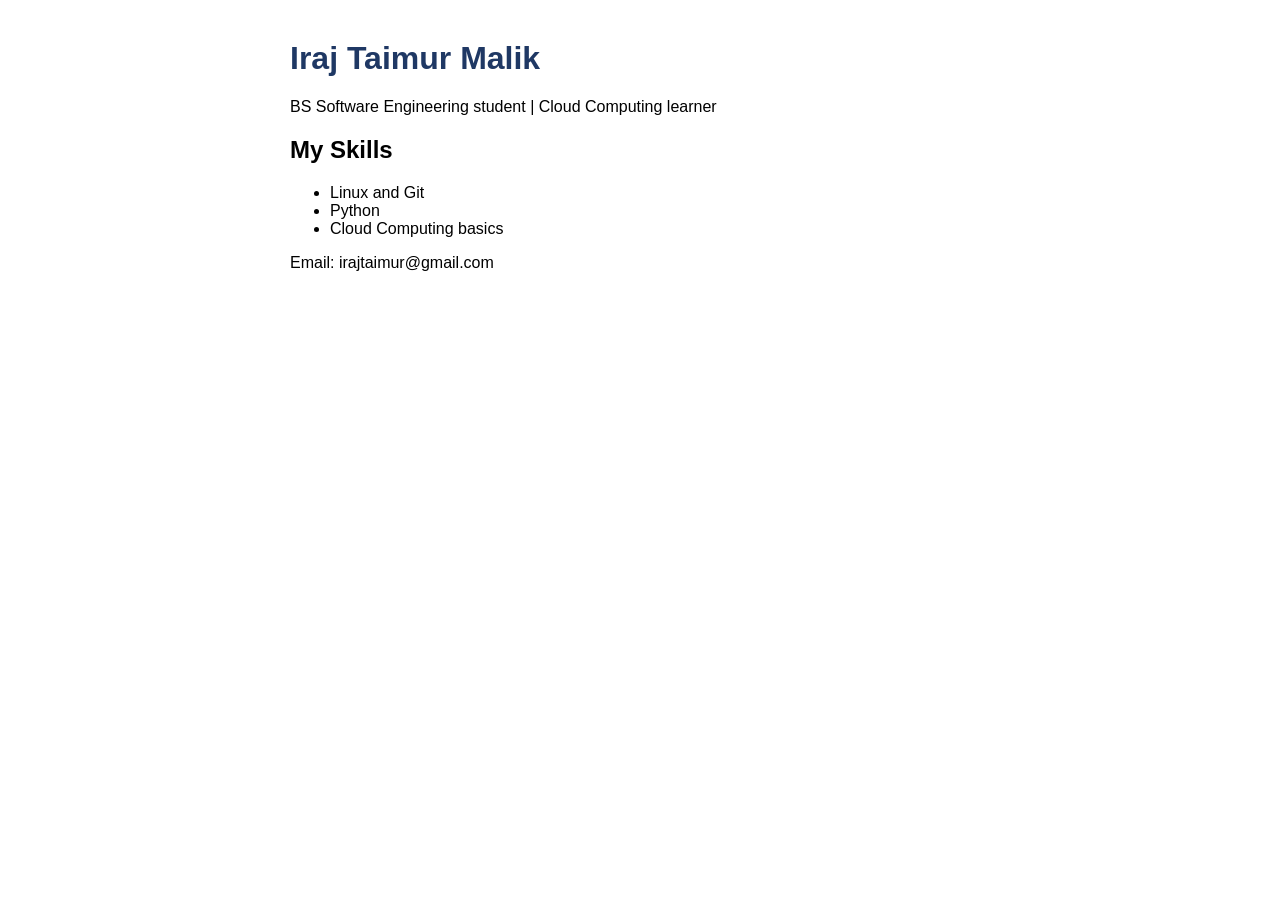
==== index.html @ 6083d050 "Add my website" ====
<!DOCTYPE html>
<html>
<head>
 <title>My Portfolio</title>
 <style>
 body { font-family: Arial; max-width: 700px; margin: 40px auto; }
 h1 { color: #1F3864; }
 </style>
</head>
<body>
 <h1>Iraj Taimur Malik</h1>
 <p>BS Software Engineering student | Cloud Computing learner</p>
 <h2>My Skills</h2>
 <ul>
 <li>Linux and Git</li>
 <li>Python</li>
 <li>Cloud Computing basics</li>
 </ul>
 <p>Email: irajtaimur@gmail.com</p>
</body>
</html>
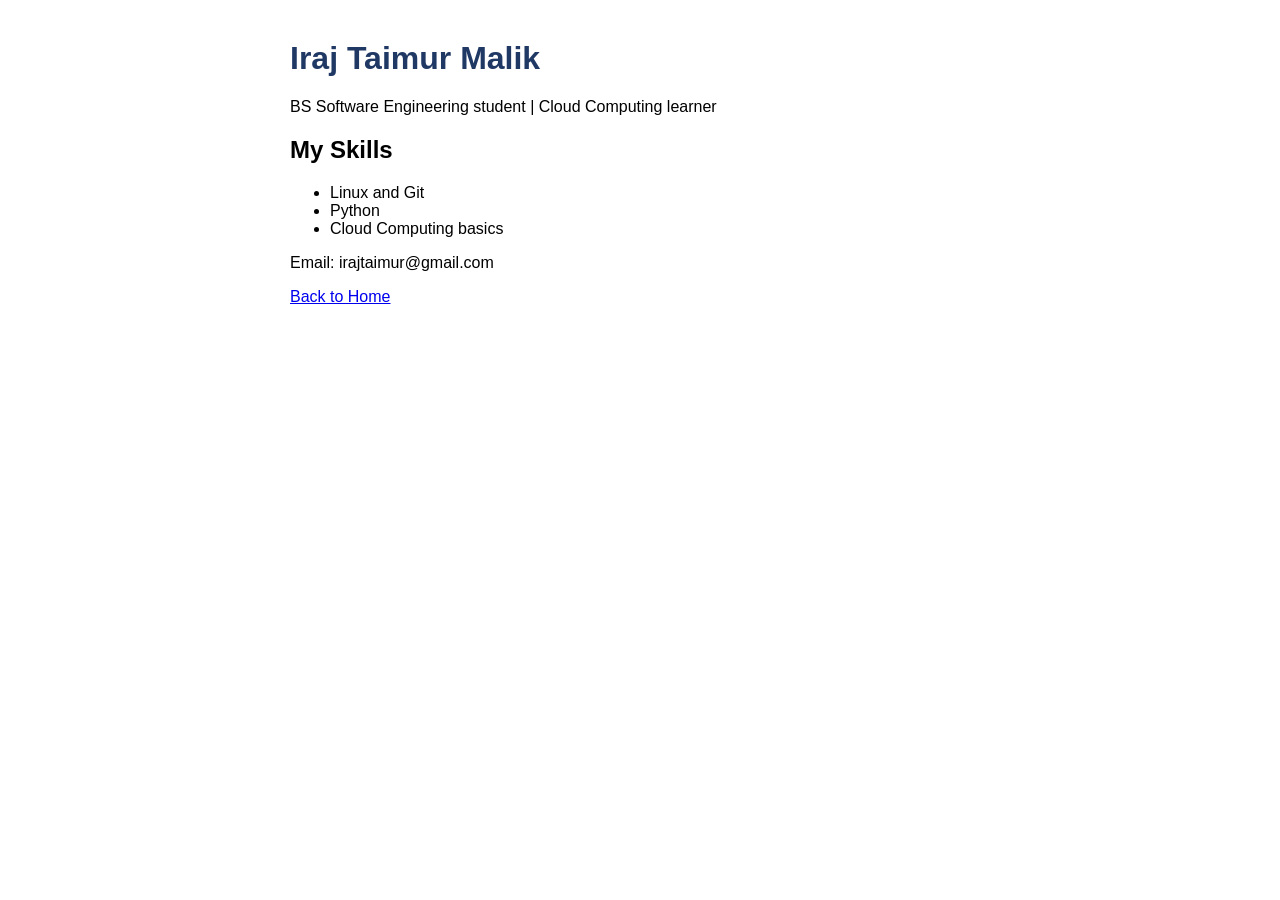
==== commit a4386bb7: "Add about page and link from index" ====
--- a/index.html
+++ b/index.html
@@ -17,5 +17,6 @@
  <li>Cloud Computing basics</li>
  </ul>
  <p>Email: irajtaimur@gmail.com</p>
+ <a href="index.html">Back to Home</a>
 </body>
 </html>
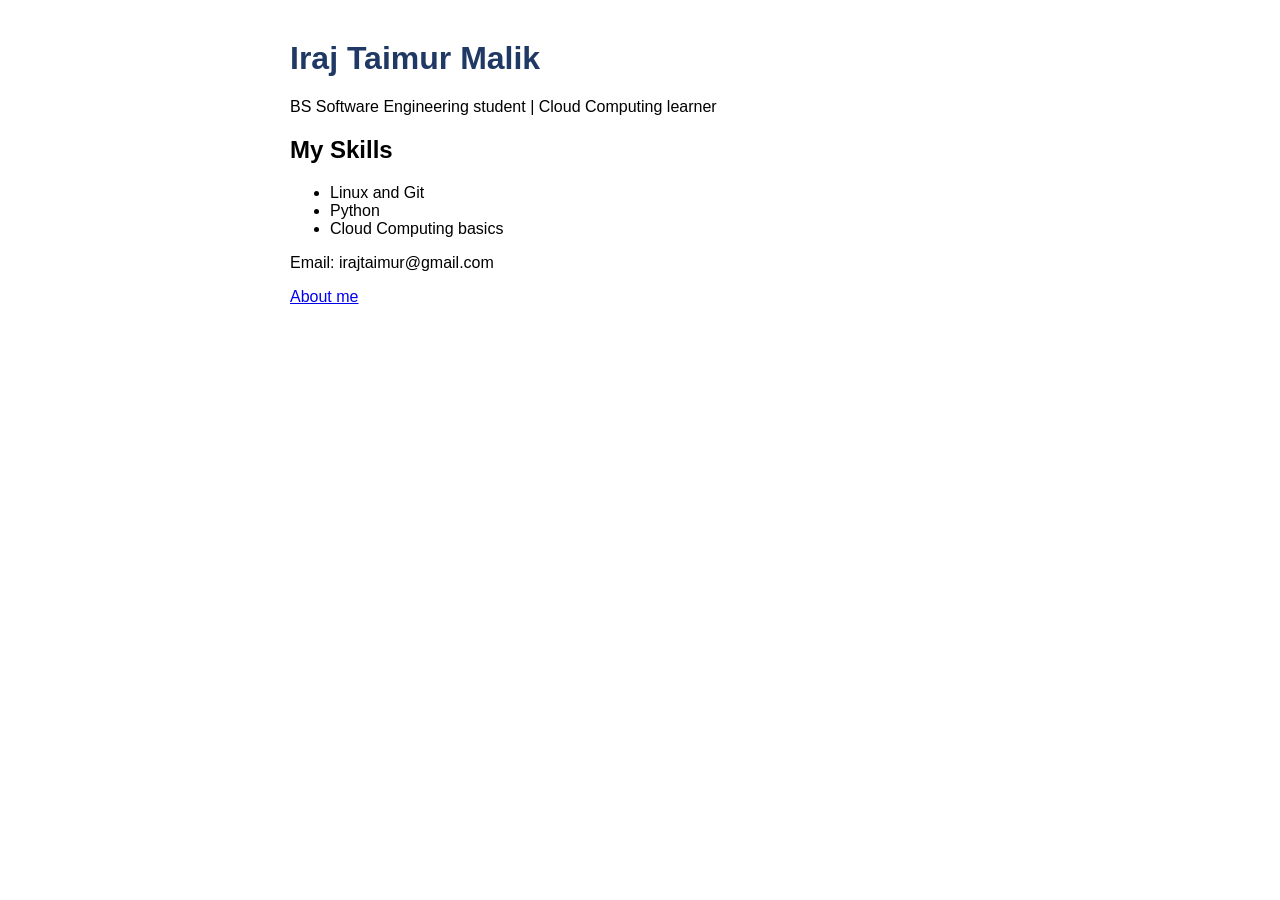
==== commit b5c4fd72: "Add about page and link from index" ====
--- a/index.html
+++ b/index.html
@@ -17,6 +17,6 @@
  <li>Cloud Computing basics</li>
  </ul>
  <p>Email: irajtaimur@gmail.com</p>
- <a href="index.html">Back to Home</a>
+<a href="about.html">About me</a>
 </body>
 </html>
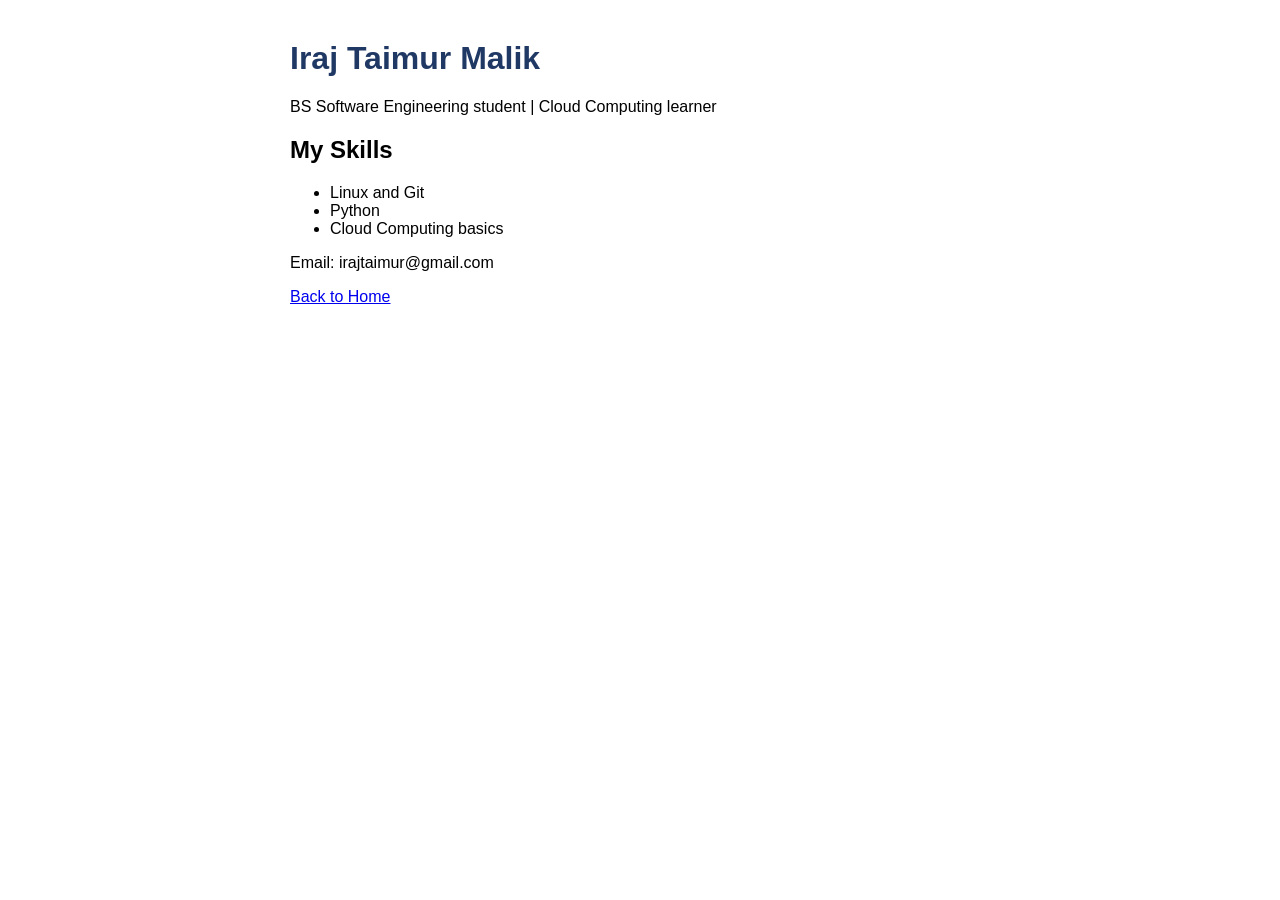
==== commit fef0940f: "Add about page" ====
--- a/index.html
+++ b/index.html
@@ -17,6 +17,6 @@
  <li>Cloud Computing basics</li>
  </ul>
  <p>Email: irajtaimur@gmail.com</p>
-<a href="about.html">About me</a>
+ <a href="index.html">Back to Home</a>
 </body>
 </html>
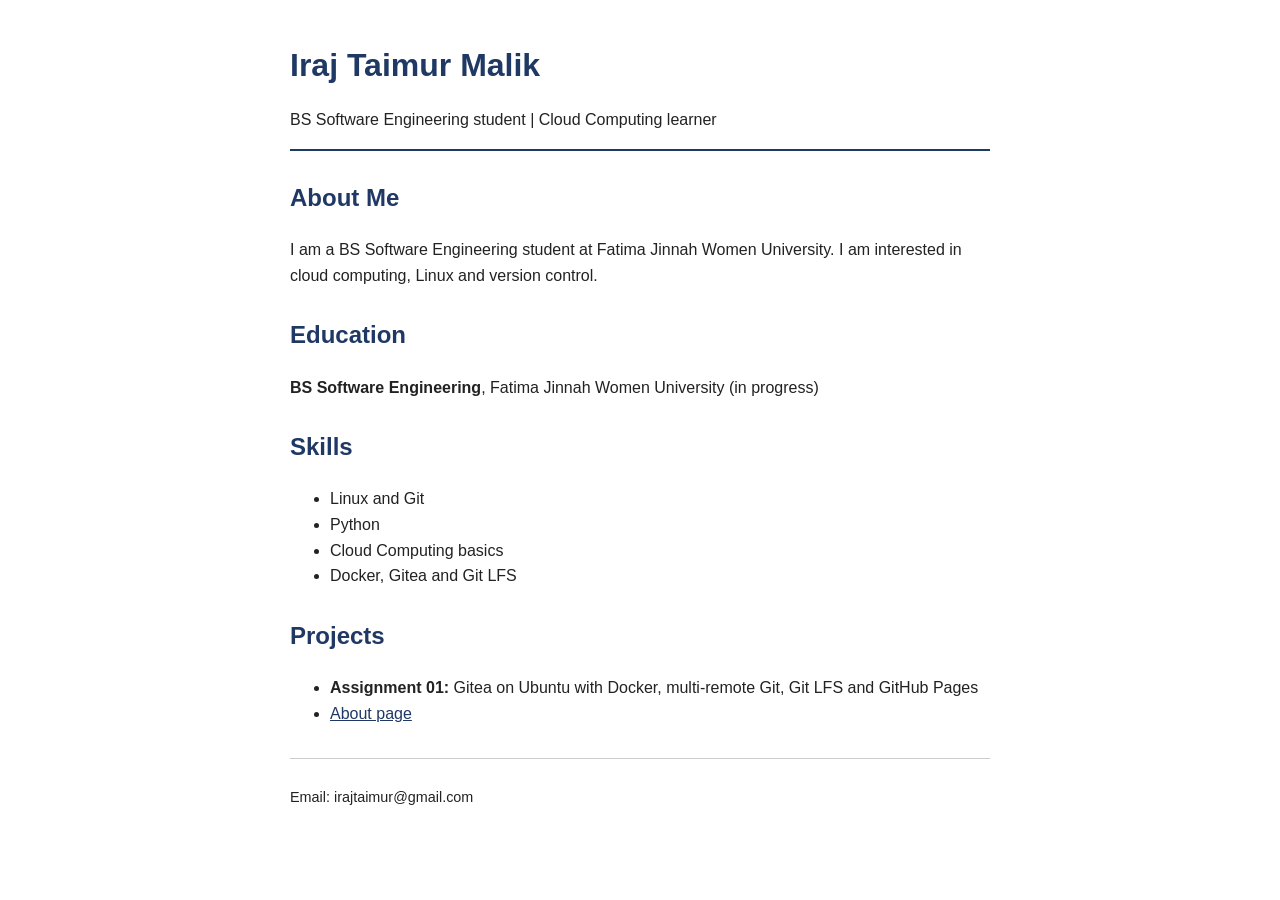
==== commit 1898d948: "Update portfolio for Assignment 01" ====
--- a/index.html
+++ b/index.html
@@ -1,22 +1,49 @@
 <!DOCTYPE html>
-<html>
+<html lang="en">
 <head>
- <title>My Portfolio</title>
- <style>
- body { font-family: Arial; max-width: 700px; margin: 40px auto; }
- h1 { color: #1F3864; }
- </style>
+  <meta charset="UTF-8">
+  <meta name="viewport" content="width=device-width, initial-scale=1">
+  <title>Iraj Taimur Malik | Portfolio</title>
+  <link rel="stylesheet" href="styles.css">
 </head>
 <body>
- <h1>Iraj Taimur Malik</h1>
- <p>BS Software Engineering student | Cloud Computing learner</p>
- <h2>My Skills</h2>
- <ul>
- <li>Linux and Git</li>
- <li>Python</li>
- <li>Cloud Computing basics</li>
- </ul>
- <p>Email: irajtaimur@gmail.com</p>
- <a href="index.html">Back to Home</a>
+  <header>
+    <h1>Iraj Taimur Malik</h1>
+    <p>BS Software Engineering student | Cloud Computing learner</p>
+  </header>
+
+  <main>
+    <section>
+      <h2>About Me</h2>
+      <p>I am a BS Software Engineering student at Fatima Jinnah Women University. I am interested in cloud computing, Linux and version control.</p>
+    </section>
+
+    <section>
+      <h2>Education</h2>
+      <p><strong>BS Software Engineering</strong>, Fatima Jinnah Women University (in progress)</p>
+    </section>
+
+    <section>
+      <h2>Skills</h2>
+      <ul>
+        <li>Linux and Git</li>
+        <li>Python</li>
+        <li>Cloud Computing basics</li>
+        <li>Docker, Gitea and Git LFS</li>
+      </ul>
+    </section>
+
+    <section>
+      <h2>Projects</h2>
+      <ul>
+        <li><strong>Assignment 01:</strong> Gitea on Ubuntu with Docker, multi-remote Git, Git LFS and GitHub Pages</li>
+        <li><a href="about.html">About page</a></li>
+      </ul>
+    </section>
+  </main>
+
+  <footer>
+    <p>Email: irajtaimur@gmail.com</p>
+  </footer>
 </body>
 </html>
--- a/styles.css
+++ b/styles.css
@@ -0,0 +1,27 @@
+body {
+  font-family: Arial, sans-serif;
+  max-width: 700px;
+  margin: 40px auto;
+  padding: 0 16px;
+  line-height: 1.6;
+  color: #222;
+}
+
+header {
+  border-bottom: 2px solid #1F3864;
+  margin-bottom: 24px;
+}
+
+h1 { color: #1F3864; margin-bottom: 4px; }
+h2 { color: #1F3864; margin-top: 28px; }
+
+section { margin-bottom: 16px; }
+
+a { color: #1F3864; }
+
+footer {
+  margin-top: 32px;
+  padding-top: 12px;
+  border-top: 1px solid #ccc;
+  font-size: 0.9em;
+}
